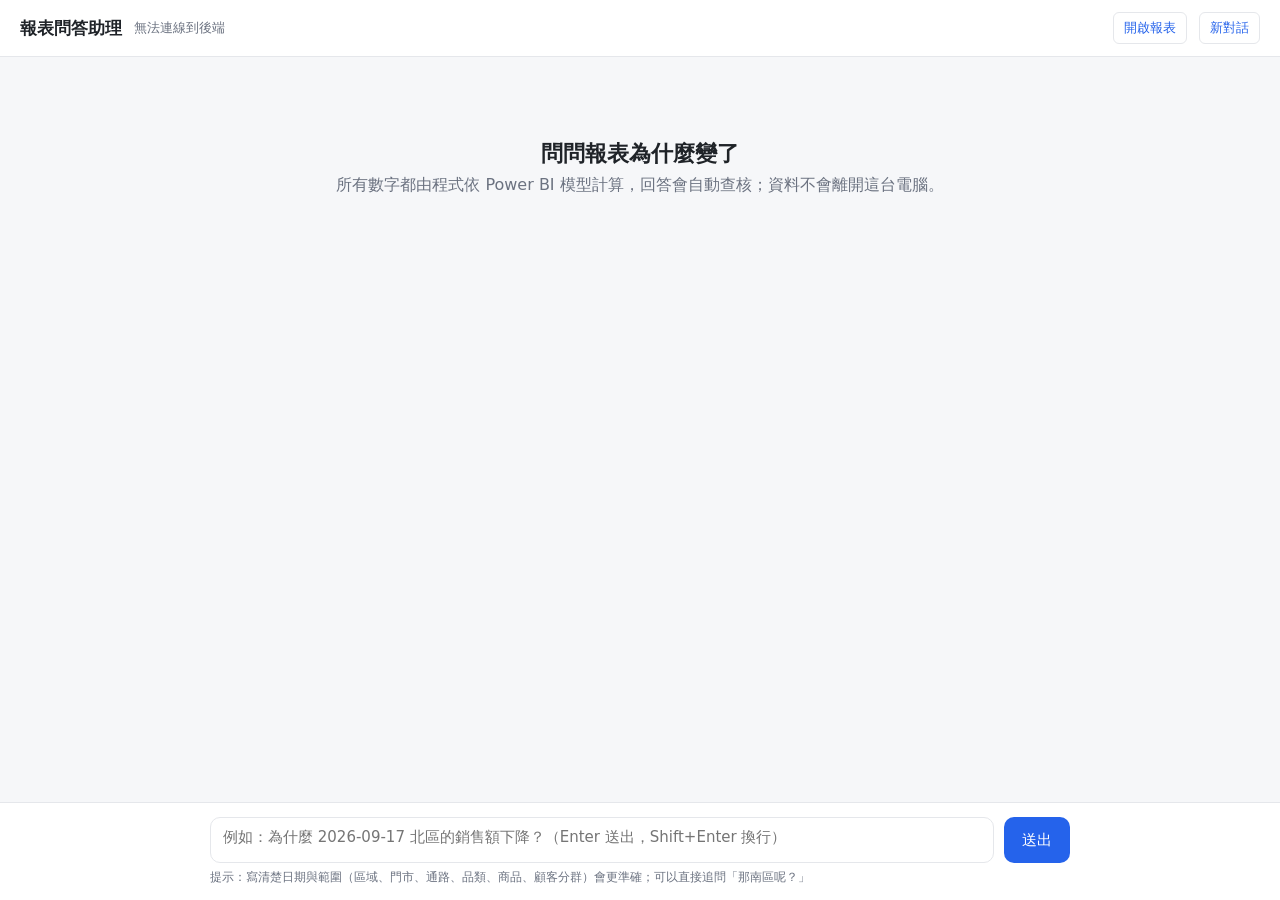
==== agent/static/index.html @ 94d982d3 "Add local web chat page for report Q&A - agent/web.py: FastAPI server streaming progress (tool calls" ====
<!doctype html>
<html lang="zh-Hant">
<head>
<meta charset="utf-8">
<meta name="viewport" content="width=device-width, initial-scale=1">
<title>報表問答助理</title>
<style>
  :root {
    --bg: #f6f7f9; --panel: #ffffff; --text: #1f2328; --muted: #6b7280; --line: #e5e7eb;
    --accent: #2563eb; --accent-soft: #eff4ff; --ok: #15803d; --ok-soft: #ecfdf3; --warn: #b45309; --warn-soft: #fff7ed;
  }
  * { box-sizing: border-box; }
  body { margin: 0; font-family: "Segoe UI", "Microsoft JhengHei", system-ui, sans-serif; background: var(--bg); color: var(--text);
         height: 100vh; display: flex; flex-direction: column; }
  header { background: var(--panel); border-bottom: 1px solid var(--line); padding: 12px 20px; display: flex; align-items: center; gap: 12px; }
  header h1 { font-size: 17px; margin: 0; }
  header .meta { color: var(--muted); font-size: 13px; }
  header .spacer { flex: 1; }
  header a, header button { font-size: 13px; color: var(--accent); background: none; border: 1px solid var(--line);
                            border-radius: 6px; padding: 6px 10px; cursor: pointer; text-decoration: none; }
  header a:hover, header button:hover { background: var(--accent-soft); }
  main { flex: 1; overflow-y: auto; padding: 24px 0; }
  .thread { max-width: 860px; margin: 0 auto; padding: 0 20px; display: flex; flex-direction: column; gap: 18px; }
  .welcome { text-align: center; color: var(--muted); margin-top: 40px; }
  .welcome h2 { color: var(--text); font-size: 22px; margin-bottom: 6px; }
  .examples { display: flex; flex-wrap: wrap; gap: 8px; justify-content: center; margin-top: 18px; }
  .examples button { background: var(--panel); border: 1px solid var(--line); border-radius: 999px; padding: 8px 14px;
                     font-size: 14px; cursor: pointer; color: var(--text); }
  .examples button:hover { border-color: var(--accent); color: var(--accent); }
  .msg { display: flex; flex-direction: column; gap: 6px; }
  .msg.user { align-items: flex-end; }
  .bubble { max-width: 100%; border-radius: 12px; padding: 12px 16px; line-height: 1.65; font-size: 15px; }
  .user .bubble { background: var(--accent); color: #fff; max-width: 80%; white-space: pre-wrap; }
  .bot .bubble { background: var(--panel); border: 1px solid var(--line); }
  .steps { font-size: 13px; color: var(--muted); display: flex; flex-direction: column; gap: 3px; }
  .steps .step::before { content: "› "; }
  .steps .step.active::after { content: " …"; animation: blink 1s infinite; }
  @keyframes blink { 50% { opacity: .2; } }
  .badge { display: inline-flex; align-items: center; gap: 6px; font-size: 12px; border-radius: 6px; padding: 3px 8px; }
  .badge.ok { background: var(--ok-soft); color: var(--ok); }
  .badge.warn { background: var(--warn-soft); color: var(--warn); }
  .footer { display: flex; align-items: center; gap: 10px; flex-wrap: wrap; font-size: 12px; color: var(--muted); }
  details { font-size: 13px; }
  details summary { cursor: pointer; color: var(--muted); }
  details pre { background: #f3f4f6; border-radius: 8px; padding: 10px; overflow-x: auto; max-height: 320px;
                font-size: 12px; white-space: pre-wrap; word-break: break-all; }
  .bubble p { margin: 0 0 8px; } .bubble p:last-child { margin-bottom: 0; }
  .bubble ul, .bubble ol { margin: 4px 0 8px; padding-left: 22px; }
  .bubble blockquote { margin: 8px 0; padding: 6px 12px; border-left: 3px solid var(--warn); background: var(--warn-soft); border-radius: 4px; }
  .bubble table { border-collapse: collapse; margin: 8px 0; font-size: 14px; }
  .bubble th, .bubble td { border: 1px solid var(--line); padding: 4px 8px; text-align: left; }
  .bubble code { background: #f3f4f6; border-radius: 4px; padding: 1px 5px; font-size: 13px; }
  .bubble h3, .bubble h4 { margin: 10px 0 6px; font-size: 15px; }
  .error { color: #b91c1c; }
  form { background: var(--panel); border-top: 1px solid var(--line); padding: 14px 20px; }
  .composer { max-width: 860px; margin: 0 auto; display: flex; gap: 10px; align-items: flex-end; }
  textarea { flex: 1; resize: none; border: 1px solid var(--line); border-radius: 10px; padding: 10px 12px; font: inherit;
             font-size: 15px; min-height: 46px; max-height: 160px; outline: none; }
  textarea:focus { border-color: var(--accent); }
  .send { background: var(--accent); color: #fff; border: none; border-radius: 10px; padding: 0 18px; height: 46px;
          font-size: 15px; cursor: pointer; }
  .send:disabled { opacity: .5; cursor: not-allowed; }
  .hint { max-width: 860px; margin: 6px auto 0; font-size: 12px; color: var(--muted); }
</style>
</head>
<body>
<header>
  <h1>報表問答助理</h1>
  <span class="meta" id="meta">連線中…</span>
  <span class="spacer"></span>
  <a href="http://localhost:8081/Reports/powerbi/RetailSales" target="_blank" rel="noopener">開啟報表</a>
  <button id="reset" type="button">新對話</button>
</header>

<main id="main">
  <div class="thread" id="thread">
    <div class="welcome" id="welcome">
      <h2>問問報表為什麼變了</h2>
      <div>所有數字都由程式依 Power BI 模型計算，回答會自動查核；資料不會離開這台電腦。</div>
      <div class="examples" id="examples"></div>
    </div>
  </div>
</main>

<form id="form">
  <div class="composer">
    <textarea id="input" rows="1" placeholder="例如：為什麼 2026-09-17 北區的銷售額下降？（Enter 送出，Shift+Enter 換行）"></textarea>
    <button class="send" id="send" type="submit">送出</button>
  </div>
  <div class="hint">提示：寫清楚日期與範圍（區域、門市、通路、品類、商品、顧客分群）會更準確；可以直接追問「那南區呢？」</div>
</form>

<script>
const TOOL_LABELS = {
  explain_change: "分析變化原因", metric_change: "查詢指標變化", metric_trend: "查詢趨勢",
  daily_report: "讀取每日報告", data_quality: "檢查資料品質", metric_lineage: "查詢指標來源",
  describe_model: "讀取模型結構", list_members: "查詢維度成員",
};
let session = crypto.randomUUID();
let busy = false;
const $ = (id) => document.getElementById(id);

function escapeHtml(s) {
  return s.replace(/&/g, "&amp;").replace(/</g, "&lt;").replace(/>/g, "&gt;");
}
function inline(s) {
  return escapeHtml(s)
    .replace(/\*\*(.+?)\*\*/g, "<strong>$1</strong>")
    .replace(/`([^`]+)`/g, "<code>$1</code>");
}
// small Markdown renderer: paragraphs, headings, lists, quotes, tables (enough for the agent's answers)
function markdown(text) {
  const lines = text.replace(/\r/g, "").split("\n");
  let html = "", list = null, para = [], i = 0;
  const flushPara = () => { if (para.length) { html += `<p>${para.map(inline).join("<br>")}</p>`; para = []; } };
  const closeList = () => { if (list) { html += `</${list}>`; list = null; } };
  while (i < lines.length) {
    const line = lines[i];
    if (/^\s*\|.*\|\s*$/.test(line) && i + 1 < lines.length && /^\s*\|[\s:|-]+\|\s*$/.test(lines[i + 1])) {
      flushPara(); closeList();
      const cells = (l) => l.trim().replace(/^\||\|$/g, "").split("|").map((c) => inline(c.trim()));
      html += "<table><tr>" + cells(line).map((c) => `<th>${c}</th>`).join("") + "</tr>";
      i += 2;
      while (i < lines.length && /^\s*\|.*\|\s*$/.test(lines[i])) {
        html += "<tr>" + cells(lines[i]).map((c) => `<td>${c}</td>`).join("") + "</tr>"; i++;
      }
      html += "</table>"; continue;
    }
    let m;
    if ((m = line.match(/^\s*#{1,4}\s+(.*)$/))) { flushPara(); closeList(); html += `<h4>${inline(m[1])}</h4>`; }
    else if ((m = line.match(/^\s*[-*•]\s+(.*)$/))) { flushPara(); if (list !== "ul") { closeList(); html += "<ul>"; list = "ul"; } html += `<li>${inline(m[1])}</li>`; }
    else if ((m = line.match(/^\s*\d+[.)]\s+(.*)$/))) { flushPara(); if (list !== "ol") { closeList(); html += "<ol>"; list = "ol"; } html += `<li>${inline(m[1])}</li>`; }
    else if ((m = line.match(/^\s*>\s?(.*)$/))) { flushPara(); closeList(); html += `<blockquote>${inline(m[1])}</blockquote>`; }
    else if (!line.trim()) { flushPara(); closeList(); }
    else { closeList(); para.push(line); }
    i++;
  }
  flushPara(); closeList();
  return html;
}

function addUser(text) {
  $("welcome")?.remove();
  const el = document.createElement("div");
  el.className = "msg user";
  el.innerHTML = `<div class="bubble">${escapeHtml(text)}</div>`;
  $("thread").appendChild(el);
}
function addBot() {
  const el = document.createElement("div");
  el.className = "msg bot";
  el.innerHTML = `<div class="steps"></div>`;
  $("thread").appendChild(el);
  return el;
}
function step(el, text) {
  const steps = el.querySelector(".steps");
  steps.querySelectorAll(".active").forEach((s) => s.classList.remove("active"));
  const s = document.createElement("div");
  s.className = "step active";
  s.textContent = text;
  steps.appendChild(s);
  scrollDown();
}
function describeTool(ev) {
  const a = ev.args || {};
  const parts = [a.metric, a.filters && (typeof a.filters === "string" ? a.filters : Object.values(a.filters).join(" × ")),
                 a.date, a.window, a.dimension].filter(Boolean);
  return `${TOOL_LABELS[ev.name] || ev.name}${parts.length ? "：" + parts.join("，") : ""}`;
}
function finish(el, ev) {
  el.querySelectorAll(".active").forEach((s) => s.classList.remove("active"));
  const badge = ev.grounded
    ? `<span class="badge ok">✓ 數字已查核，皆來自工具結果</span>`
    : `<span class="badge warn">⚠ 有無法查證的內容，請看回答末尾說明</span>`;
  const tools = ev.tools.map((t) => {
    let pretty = t.result;
    try { pretty = JSON.stringify(JSON.parse(t.result), null, 2); } catch (e) {}
    return `<details><summary>${escapeHtml(describeTool(t))}</summary><pre>${escapeHtml(pretty)}</pre></details>`;
  }).join("");
  const bubble = document.createElement("div");
  bubble.className = "bubble";
  bubble.innerHTML = markdown(ev.text);
  el.appendChild(bubble);
  const footer = document.createElement("div");
  footer.className = "footer";
  footer.innerHTML = `${badge}<span>${ev.tools.length} 次查詢 · ${ev.seconds} 秒${ev.retries ? ` · 重寫 ${ev.retries} 次` : ""}</span>`;
  el.appendChild(footer);
  if (tools) {
    const d = document.createElement("details");
    d.innerHTML = `<summary>查看證據（工具結果）</summary>${tools}`;
    el.appendChild(d);
  }
  scrollDown();
}
function scrollDown() { const m = $("main"); m.scrollTop = m.scrollHeight; }

async function ask(question) {
  if (busy || !question.trim()) return;
  busy = true; $("send").disabled = true;
  addUser(question);
  const el = addBot();
  try {
    const resp = await fetch("/api/chat", { method: "POST", headers: { "Content-Type": "application/json" },
                                            body: JSON.stringify({ session, question }) });
    const reader = resp.body.getReader();
    const decoder = new TextDecoder();
    let buffer = "";
    while (true) {
      const { value, done } = await reader.read();
      if (done) break;
      buffer += decoder.decode(value, { stream: true });
      let idx;
      while ((idx = buffer.indexOf("\n\n")) >= 0) {
        const chunk = buffer.slice(0, idx); buffer = buffer.slice(idx + 2);
        if (!chunk.startsWith("data: ")) continue;
        const ev = JSON.parse(chunk.slice(6));
        if (ev.type === "tool") step(el, describeTool(ev));
        else if (ev.type === "status" || ev.type === "retry") step(el, ev.text);
        else if (ev.type === "answer") finish(el, ev);
        else if (ev.type === "error") el.insertAdjacentHTML("beforeend", `<div class="bubble error">發生錯誤：${escapeHtml(ev.text)}</div>`);
      }
    }
  } catch (e) {
    el.insertAdjacentHTML("beforeend", `<div class="bubble error">連線失敗：${escapeHtml(String(e))}</div>`);
  } finally {
    busy = false; $("send").disabled = false; $("input").focus();
  }
}

$("form").addEventListener("submit", (e) => { e.preventDefault(); const q = $("input").value; $("input").value = ""; autosize(); ask(q); });
$("input").addEventListener("keydown", (e) => {
  if (e.key === "Enter" && !e.shiftKey && !e.isComposing) { e.preventDefault(); $("form").requestSubmit(); }
});
function autosize() { const t = $("input"); t.style.height = "auto"; t.style.height = Math.min(t.scrollHeight, 160) + "px"; }
$("input").addEventListener("input", autosize);
$("reset").addEventListener("click", async () => {
  await fetch("/api/reset", { method: "POST", headers: { "Content-Type": "application/json" }, body: JSON.stringify({ session }) });
  location.reload();
});

fetch("/api/info").then((r) => r.json()).then((info) => {
  $("meta").textContent = `資料最新到 ${info.latest} · 模型 ${info.model} · 本機執行`;
  for (const q of info.examples) {
    const b = document.createElement("button");
    b.type = "button"; b.textContent = q;
    b.onclick = () => ask(q);
    $("examples").appendChild(b);
  }
}).catch(() => { $("meta").textContent = "無法連線到後端"; });
</script>
</body>
</html>
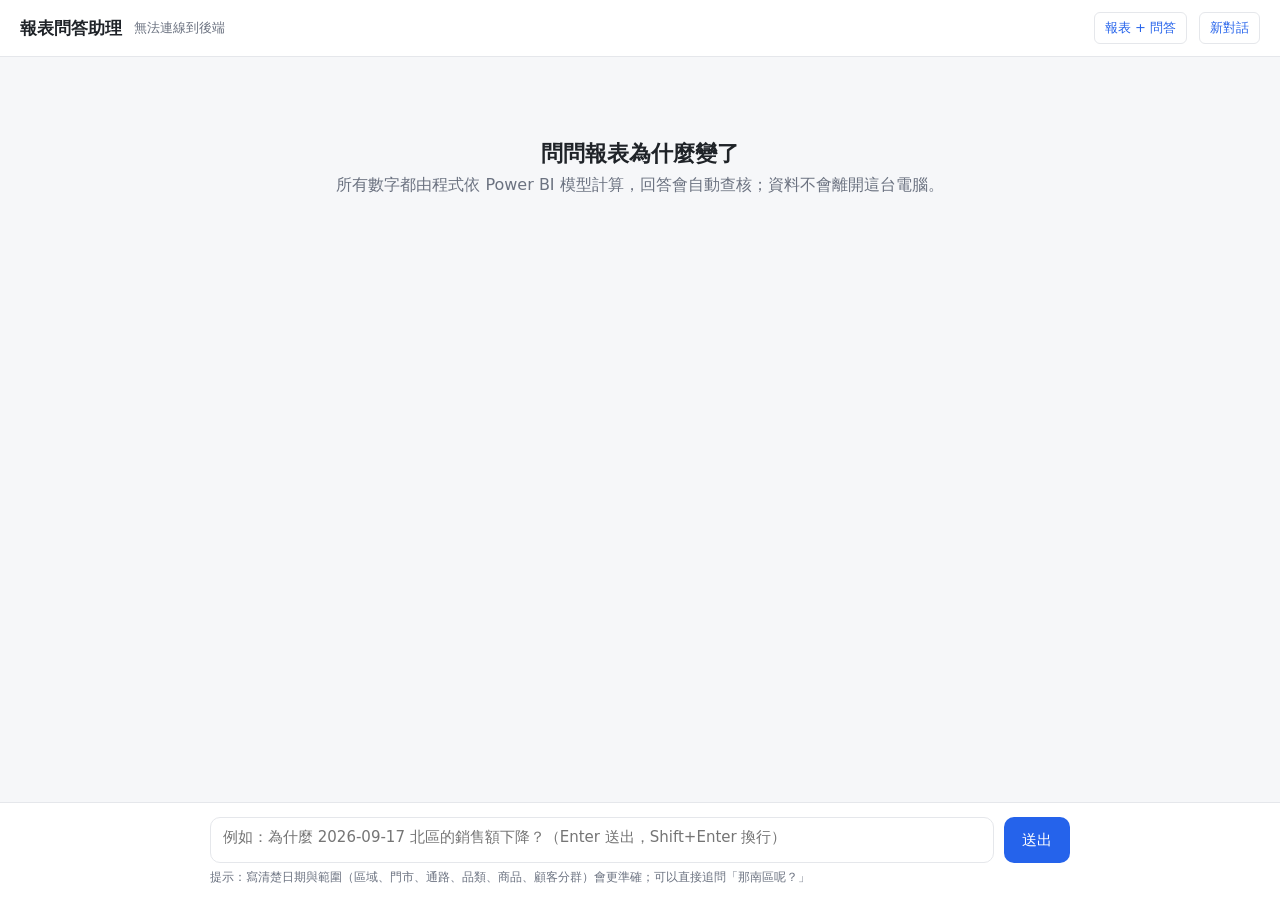
==== commit 8057ea72: "Put the chat panel next to the Report Server report; fix month questions and price reading - agent/s" ====
--- a/agent/static/index.html
+++ b/agent/static/index.html
@@ -61,6 +61,20 @@
           font-size: 15px; cursor: pointer; }
   .send:disabled { opacity: .5; cursor: not-allowed; }
   .hint { max-width: 860px; margin: 6px auto 0; font-size: 12px; color: var(--muted); }
+  /* compact mode when shown beside the report (/chat?embed=1) */
+  body.embed header { padding: 8px 12px; }
+  body.embed header h1 { font-size: 15px; }
+  body.embed header .meta, body.embed #openReport { display: none; }
+  body.embed main { padding: 12px 0; }
+  body.embed .thread { padding: 0 12px; gap: 14px; }
+  body.embed .welcome { margin-top: 12px; }
+  body.embed .welcome h2 { font-size: 17px; }
+  body.embed .examples { flex-direction: column; align-items: stretch; }
+  body.embed .examples button { text-align: left; border-radius: 10px; font-size: 13px; }
+  body.embed .bubble { font-size: 14px; padding: 10px 12px; }
+  body.embed .user .bubble { max-width: 92%; }
+  body.embed form { padding: 10px 12px; }
+  body.embed .hint { display: none; }
 </style>
 </head>
 <body>
@@ -68,7 +82,7 @@
   <h1>報表問答助理</h1>
   <span class="meta" id="meta">連線中…</span>
   <span class="spacer"></span>
-  <a href="http://localhost:8081/Reports/powerbi/RetailSales" target="_blank" rel="noopener">開啟報表</a>
+  <a id="openReport" href="/" target="_blank" rel="noopener">報表 + 問答</a>
   <button id="reset" type="button">新對話</button>
 </header>
 
@@ -96,6 +110,10 @@
   daily_report: "讀取每日報告", data_quality: "檢查資料品質", metric_lineage: "查詢指標來源",
   describe_model: "讀取模型結構", list_members: "查詢維度成員",
 };
+if (new URLSearchParams(location.search).has("embed")) {
+  document.body.classList.add("embed");
+  document.getElementById("input").placeholder = "輸入問題，Enter 送出";
+}
 let session = crypto.randomUUID();
 let busy = false;
 const $ = (id) => document.getElementById(id);
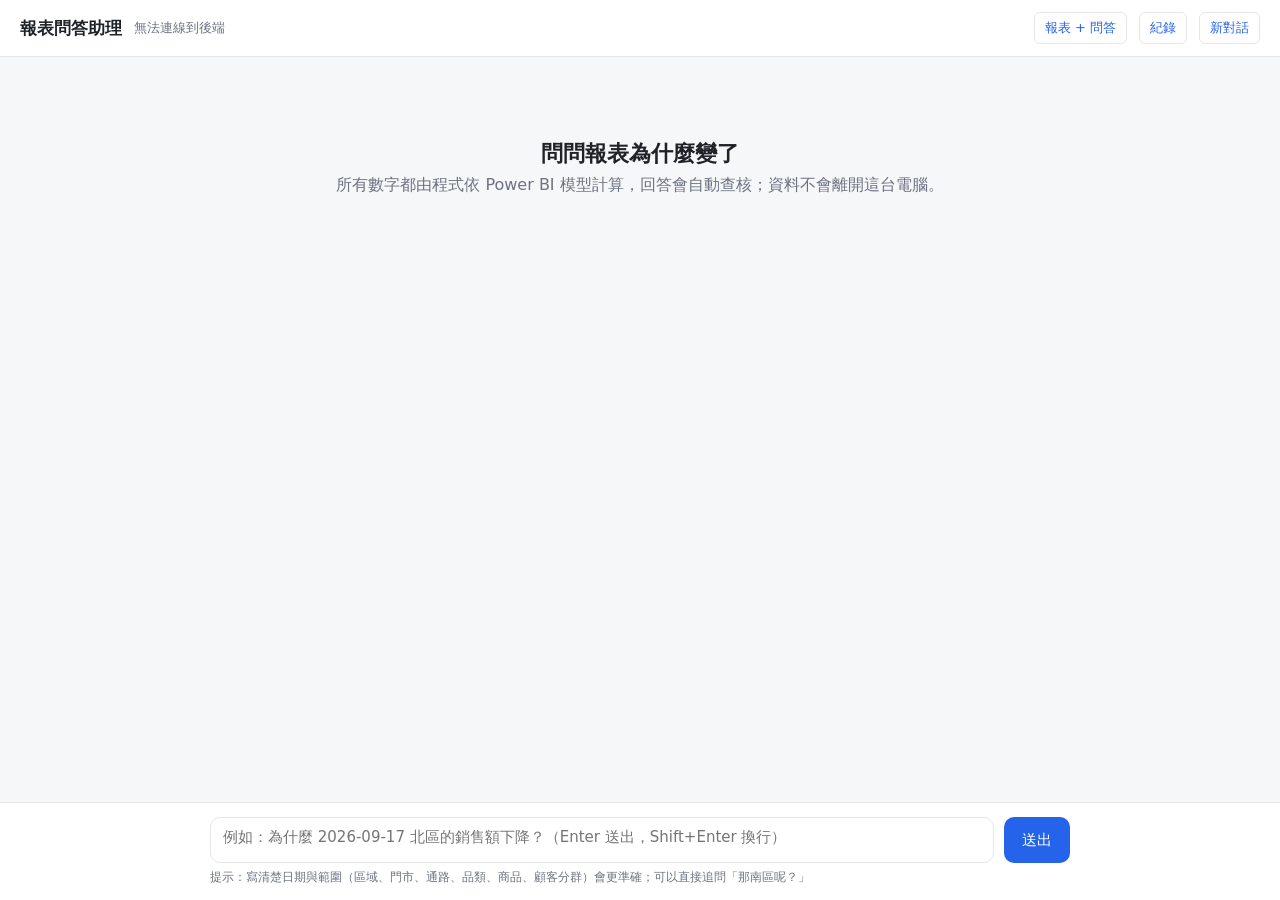
==== commit 0c97d4fd: "Keep chat history locally and reopen past conversations - agent/history.py: conversations and turns " ====
--- a/agent/static/index.html
+++ b/agent/static/index.html
@@ -75,6 +75,27 @@
   body.embed .user .bubble { max-width: 92%; }
   body.embed form { padding: 10px 12px; }
   body.embed .hint { display: none; }
+  .context { display: none; max-width: 860px; margin: 0 auto 8px; font-size: 12px; color: #1e40af; background: #eff4ff;
+             border: 1px solid #dbeafe; border-radius: 8px; padding: 5px 10px; }
+  .context.show { display: block; }
+  .focus { align-self: flex-start; font-size: 13px; color: var(--accent); background: var(--accent-soft); border: 1px solid #dbeafe;
+           border-radius: 8px; padding: 6px 12px; cursor: pointer; }
+  .focus:hover { background: #dbeafe; }
+  .drawer { display: none; position: fixed; top: 0; right: 0; bottom: 0; width: min(380px, 100%); background: var(--panel);
+            border-left: 1px solid var(--line); box-shadow: -8px 0 24px rgba(0,0,0,.08); z-index: 10; overflow-y: auto; }
+  .drawer.open { display: block; }
+  .drawer-head { display: flex; justify-content: space-between; align-items: center; padding: 14px 16px; border-bottom: 1px solid var(--line); }
+  .drawer-head button { font-size: 13px; color: var(--accent); background: none; border: 1px solid var(--line); border-radius: 6px; padding: 4px 10px; cursor: pointer; }
+  .drawer-note { font-size: 12px; color: var(--muted); padding: 8px 16px; }
+  .conv { display: flex; align-items: center; gap: 8px; padding: 10px 16px; border-bottom: 1px solid var(--line); cursor: pointer; }
+  .conv:hover { background: var(--accent-soft); }
+  .conv.current { background: var(--accent-soft); border-left: 3px solid var(--accent); }
+  .conv .t { flex: 1; min-width: 0; }
+  .conv .title { font-size: 14px; white-space: nowrap; overflow: hidden; text-overflow: ellipsis; }
+  .conv .meta { font-size: 12px; color: var(--muted); }
+  .conv .del { border: none; background: none; color: var(--muted); cursor: pointer; font-size: 16px; padding: 2px 6px; border-radius: 4px; }
+  .conv .del:hover { color: #b91c1c; background: #fee2e2; }
+  .empty { padding: 16px; color: var(--muted); font-size: 13px; }
 </style>
 </head>
 <body>
@@ -83,8 +104,14 @@
   <span class="meta" id="meta">連線中…</span>
   <span class="spacer"></span>
   <a id="openReport" href="/" target="_blank" rel="noopener">報表 + 問答</a>
+  <button id="historyBtn" type="button">紀錄</button>
   <button id="reset" type="button">新對話</button>
 </header>
+<div class="drawer" id="drawer">
+  <div class="drawer-head"><strong>對話紀錄</strong><button type="button" id="closeDrawer">關閉</button></div>
+  <div class="drawer-note">紀錄只存在這台電腦（data/chats.sqlite）。</div>
+  <div id="convList"></div>
+</div>
 
 <main id="main">
   <div class="thread" id="thread">
@@ -97,6 +124,7 @@
 </main>
 
 <form id="form">
+  <div class="context" id="context"></div>
   <div class="composer">
     <textarea id="input" rows="1" placeholder="例如：為什麼 2026-09-17 北區的銷售額下降？（Enter 送出，Shift+Enter 換行）"></textarea>
     <button class="send" id="send" type="submit">送出</button>
@@ -114,9 +142,77 @@
   document.body.classList.add("embed");
   document.getElementById("input").placeholder = "輸入問題，Enter 送出";
 }
-let session = crypto.randomUUID();
+const $ = (id) => document.getElementById(id);
 let busy = false;
-const $ = (id) => document.getElementById(id);
+let examples = [];
+const welcomeHTML = $("thread").innerHTML;
+// the current conversation survives reloads; older ones are listed under 紀錄
+function newSession() { const id = crypto.randomUUID(); localStorage.setItem("chatSession", id); return id; }
+let session = localStorage.getItem("chatSession") || newSession();
+
+function showWelcome() {
+  $("thread").innerHTML = welcomeHTML;
+  for (const q of examples) {
+    const b = document.createElement("button");
+    b.type = "button"; b.textContent = q;
+    b.onclick = () => ask(q);
+    $("examples").appendChild(b);
+  }
+}
+
+async function loadConversation(id) {
+  const turns = await (await fetch(`/api/conversations/${encodeURIComponent(id)}`)).json();
+  session = id; localStorage.setItem("chatSession", id);
+  if (!turns.length) { showWelcome(); return; }
+  $("thread").innerHTML = "";
+  for (const t of turns) {
+    addUser(t.question);
+    finish(addBot(), { text: t.answer, grounded: t.grounded, retries: t.retries, seconds: t.seconds,
+                       tools: t.tools, focus: t.focus, when: t.created_at });
+  }
+  scrollDown();
+}
+
+function timeText(ts) {
+  const d = new Date(ts * 1000);
+  return d.toLocaleString("zh-TW", { month: "numeric", day: "numeric", hour: "2-digit", minute: "2-digit" });
+}
+
+async function openDrawer() {
+  const list = await (await fetch("/api/conversations")).json();
+  const box = $("convList");
+  box.innerHTML = list.length ? "" : `<div class="empty">還沒有對話紀錄。</div>`;
+  for (const c of list) {
+    const row = document.createElement("div");
+    row.className = "conv" + (c.id === session ? " current" : "");
+    row.innerHTML = `<div class="t"><div class="title"></div><div class="meta">${timeText(c.updated_at)} · ${c.turns} 則問答</div></div>
+                     <button class="del" type="button" title="刪除">✕</button>`;
+    row.querySelector(".title").textContent = c.title;
+    row.onclick = async () => { $("drawer").classList.remove("open"); await loadConversation(c.id); };
+    row.querySelector(".del").onclick = async (e) => {
+      e.stopPropagation();
+      if (!confirm(`刪除「${c.title}」這段對話？`)) return;
+      await fetch(`/api/conversations/${encodeURIComponent(c.id)}`, { method: "DELETE" });
+      if (c.id === session) { session = newSession(); showWelcome(); }
+      openDrawer();
+    };
+    box.appendChild(row);
+  }
+  $("drawer").classList.add("open");
+}
+
+// linked to the report page (same origin): read its filter bar, show it, and send answers' scope back
+const host = (() => { try { return window.parent !== window && window.parent.getContext ? window.parent : null; } catch (e) { return null; } })();
+window.onContextChange = (ctx, text) => {
+  const el = $("context");
+  el.textContent = text ? `問題會以報表目前的篩選為準：${text}` : "";
+  el.classList.toggle("show", !!text);
+};
+function focusText(f) {
+  const bits = Object.values(f.filters || {});
+  if (f.date) bits.push(f.month ? f.date.slice(0, 7) : f.date);
+  return bits.join(" × ") || "整體";
+}
 
 function escapeHtml(s) {
   return s.replace(/&/g, "&amp;").replace(/</g, "&lt;").replace(/>/g, "&gt;");
@@ -202,8 +298,15 @@
   el.appendChild(bubble);
   const footer = document.createElement("div");
   footer.className = "footer";
-  footer.innerHTML = `${badge}<span>${ev.tools.length} 次查詢 · ${ev.seconds} 秒${ev.retries ? ` · 重寫 ${ev.retries} 次` : ""}</span>`;
+  footer.innerHTML = `${badge}<span>${ev.when ? timeText(ev.when) + " · " : ""}${ev.tools.length} 次查詢 · ${ev.seconds} 秒${ev.retries ? ` · 重寫 ${ev.retries} 次` : ""}</span>`;
   el.appendChild(footer);
+  if (host && ev.focus) {
+    const b = document.createElement("button");
+    b.type = "button"; b.className = "focus";
+    b.textContent = `在報表中查看：${focusText(ev.focus)}${ev.focus.page ? `（「${ev.focus.page}」頁）` : ""}`;
+    b.onclick = () => host.applyFocus(ev.focus);
+    el.appendChild(b);
+  }
   if (tools) {
     const d = document.createElement("details");
     d.innerHTML = `<summary>查看證據（工具結果）</summary>${tools}`;
@@ -219,8 +322,9 @@
   addUser(question);
   const el = addBot();
   try {
+    const context = host ? host.getContext() : null;
     const resp = await fetch("/api/chat", { method: "POST", headers: { "Content-Type": "application/json" },
-                                            body: JSON.stringify({ session, question }) });
+                                            body: JSON.stringify({ session, question, context }) });
     const reader = resp.body.getReader();
     const decoder = new TextDecoder();
     let buffer = "";
@@ -252,19 +356,18 @@
 });
 function autosize() { const t = $("input"); t.style.height = "auto"; t.style.height = Math.min(t.scrollHeight, 160) + "px"; }
 $("input").addEventListener("input", autosize);
-$("reset").addEventListener("click", async () => {
-  await fetch("/api/reset", { method: "POST", headers: { "Content-Type": "application/json" }, body: JSON.stringify({ session }) });
-  location.reload();
+$("reset").addEventListener("click", () => {
+  if (busy) return;
+  session = newSession();
+  showWelcome();
 });
-
-fetch("/api/info").then((r) => r.json()).then((info) => {
+$("historyBtn").addEventListener("click", openDrawer);
+$("closeDrawer").addEventListener("click", () => $("drawer").classList.remove("open"));
+
+fetch("/api/info").then((r) => r.json()).then(async (info) => {
   $("meta").textContent = `資料最新到 ${info.latest} · 模型 ${info.model} · 本機執行`;
-  for (const q of info.examples) {
-    const b = document.createElement("button");
-    b.type = "button"; b.textContent = q;
-    b.onclick = () => ask(q);
-    $("examples").appendChild(b);
-  }
+  examples = info.examples;
+  await loadConversation(session);
 }).catch(() => { $("meta").textContent = "無法連線到後端"; });
 </script>
 </body>
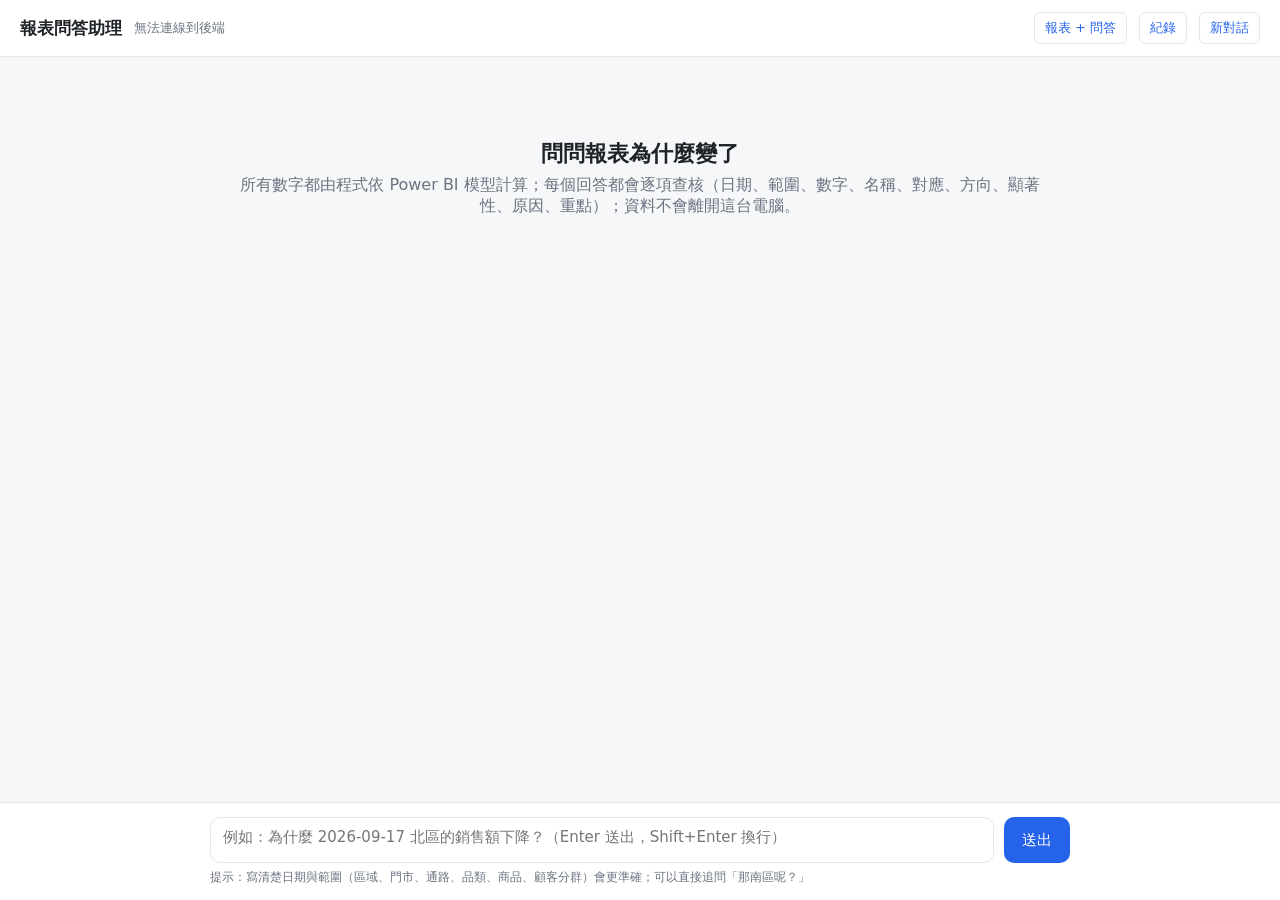
==== commit d916e6d2: "Analyse an Excel-based report and check every answer against the analysis results - datasets/superst" ====
--- a/agent/static/index.html
+++ b/agent/static/index.html
@@ -39,6 +39,8 @@
   .badge { display: inline-flex; align-items: center; gap: 6px; font-size: 12px; border-radius: 6px; padding: 3px 8px; }
   .badge.ok { background: var(--ok-soft); color: var(--ok); }
   .badge.warn { background: var(--warn-soft); color: var(--warn); }
+  details.checks { font-size: 12px; color: var(--muted, #666); margin-top: 4px; }
+  details.checks ul { margin: 4px 0 0 18px; padding: 0; }
   .footer { display: flex; align-items: center; gap: 10px; flex-wrap: wrap; font-size: 12px; color: var(--muted); }
   details { font-size: 13px; }
   details summary { cursor: pointer; color: var(--muted); }
@@ -117,7 +119,7 @@
   <div class="thread" id="thread">
     <div class="welcome" id="welcome">
       <h2>問問報表為什麼變了</h2>
-      <div>所有數字都由程式依 Power BI 模型計算，回答會自動查核；資料不會離開這台電腦。</div>
+      <div>所有數字都由程式依 Power BI 模型計算；每個回答都會逐項查核（日期、範圍、數字、名稱、對應、方向、顯著性、原因、重點）；資料不會離開這台電腦。</div>
       <div class="examples" id="examples"></div>
     </div>
   </div>
@@ -167,7 +169,7 @@
   $("thread").innerHTML = "";
   for (const t of turns) {
     addUser(t.question);
-    finish(addBot(), { text: t.answer, grounded: t.grounded, retries: t.retries, seconds: t.seconds,
+    finish(addBot(), { text: t.answer, grounded: t.grounded, retries: t.retries, seconds: t.seconds, check: t.check,
                        tools: t.tools, focus: t.focus, when: t.created_at });
   }
   scrollDown();
@@ -285,8 +287,13 @@
 function finish(el, ev) {
   el.querySelectorAll(".active").forEach((s) => s.classList.remove("active"));
   const badge = ev.grounded
-    ? `<span class="badge ok">✓ 數字已查核，皆來自工具結果</span>`
-    : `<span class="badge warn">⚠ 有無法查證的內容，請看回答末尾說明</span>`;
+    ? `<span class="badge ok">✓ 已通過自動查核</span>`
+    : `<span class="badge warn">⚠ 查核未通過，已改為說明原因</span>`;
+  // per-check result: what was compared against the tool results, and what failed
+  const checks = Object.entries(ev.check || {}).filter(([, v]) => v.checked || v.issues.length);
+  const checkHtml = checks.length ? `<details class="checks"><summary>查核明細（${checks.map(([k, v]) =>
+      `${k} ${v.checked}${v.issues.length ? " ✗" : " ✓"}`).join("・")}）</summary><ul>${checks.map(([k, v]) =>
+      `<li><b>${k}</b>：比對 ${v.checked} 處${v.issues.length ? "，問題：" + v.issues.map(escapeHtml).join("；") : "，全部一致"}</li>`).join("")}</ul></details>` : "";
   const tools = ev.tools.map((t) => {
     let pretty = t.result;
     try { pretty = JSON.stringify(JSON.parse(t.result), null, 2); } catch (e) {}
@@ -300,6 +307,7 @@
   footer.className = "footer";
   footer.innerHTML = `${badge}<span>${ev.when ? timeText(ev.when) + " · " : ""}${ev.tools.length} 次查詢 · ${ev.seconds} 秒${ev.retries ? ` · 重寫 ${ev.retries} 次` : ""}</span>`;
   el.appendChild(footer);
+  if (checkHtml) el.insertAdjacentHTML("beforeend", checkHtml);
   if (host && ev.focus) {
     const b = document.createElement("button");
     b.type = "button"; b.className = "focus";
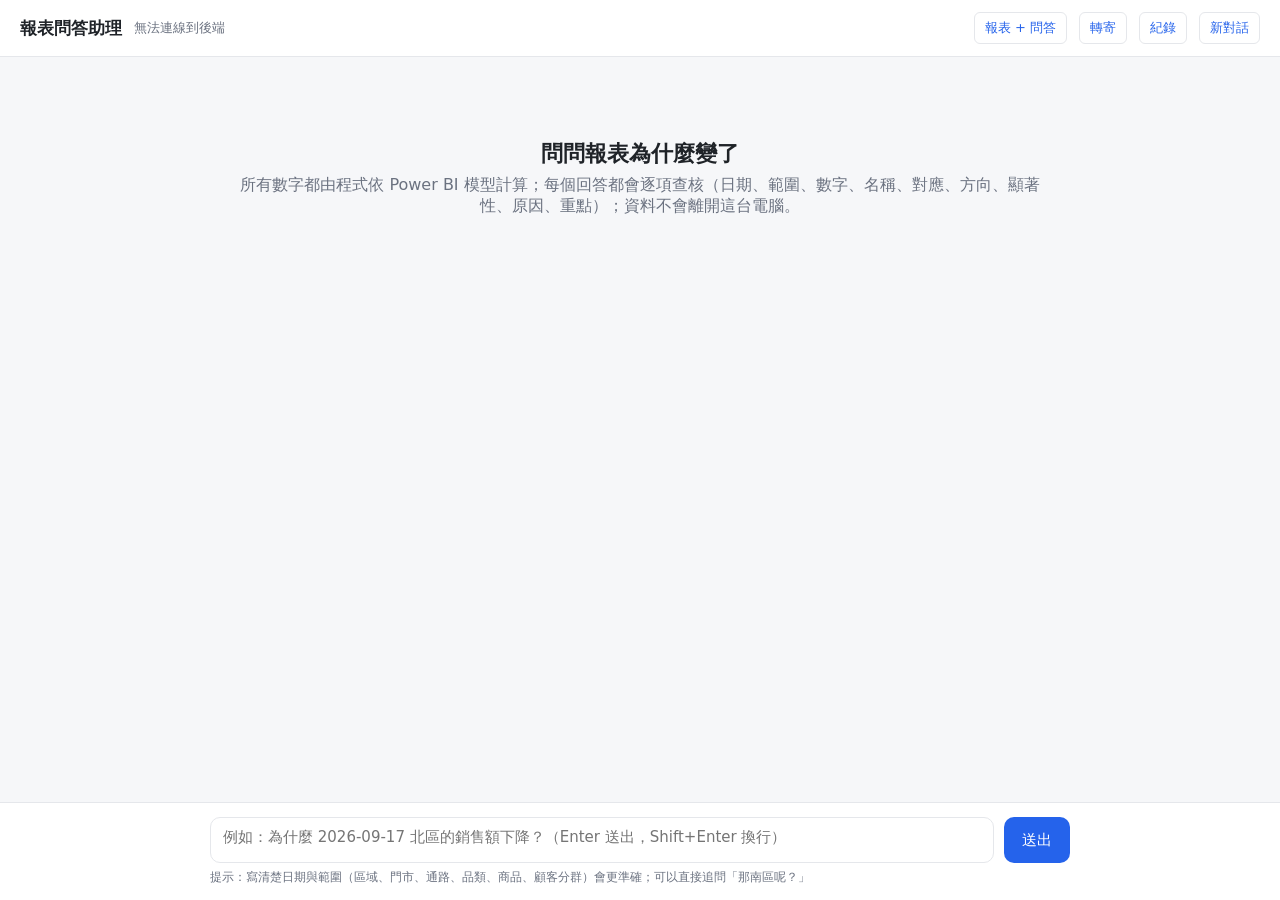
==== commit c9a61896: "Forward a conversation: the same report view and a copy of the chat to continue The chat panel's 轉寄 " ====
--- a/agent/static/index.html
+++ b/agent/static/index.html
@@ -98,6 +98,15 @@
   .conv .del { border: none; background: none; color: var(--muted); cursor: pointer; font-size: 16px; padding: 2px 6px; border-radius: 4px; }
   .conv .del:hover { color: #b91c1c; background: #fee2e2; }
   .empty { padding: 16px; color: var(--muted); font-size: 13px; }
+  .shared-banner { margin: 8px 0 4px; padding: 10px 12px; border-radius: 8px; background: #eef4ff; color: #1e3a8a; font-size: 13px; line-height: 1.6; }
+  .shared-banner.stale { background: #fff7e6; color: #8a5300; }
+  .share-box { position: fixed; inset: 0; background: rgba(0,0,0,.25); display: none; align-items: center; justify-content: center; z-index: 20; }
+  .share-box.open { display: flex; }
+  .share-card { background: #fff; border-radius: 10px; padding: 18px; width: min(460px, 92vw); box-shadow: 0 10px 30px rgba(0,0,0,.2); font-size: 14px; }
+  .share-card h3 { margin: 0 0 8px; font-size: 16px; }
+  .share-card input { width: 100%; box-sizing: border-box; padding: 6px 8px; margin: 6px 0 10px; border: 1px solid #ccd; border-radius: 6px; }
+  .share-card .row { display: flex; gap: 8px; justify-content: flex-end; flex-wrap: wrap; }
+  .share-card .note { color: var(--muted); font-size: 12px; margin-top: 8px; }
 </style>
 </head>
 <body>
@@ -106,6 +115,7 @@
   <span class="meta" id="meta">連線中…</span>
   <span class="spacer"></span>
   <a id="openReport" href="/" target="_blank" rel="noopener">報表 + 問答</a>
+  <button id="shareBtn" type="button" title="把報表畫面和這段對話寄給同事，對方可以接著問">轉寄</button>
   <button id="historyBtn" type="button">紀錄</button>
   <button id="reset" type="button">新對話</button>
 </header>
@@ -113,6 +123,21 @@
   <div class="drawer-head"><strong>對話紀錄</strong><button type="button" id="closeDrawer">關閉</button></div>
   <div class="drawer-note">紀錄只存在這台電腦（data/chats.sqlite）。</div>
   <div id="convList"></div>
+</div>
+
+<div class="share-box" id="shareBox">
+  <div class="share-card">
+    <h3>轉寄這段對話</h3>
+    <div>對方點連結會看到同一個報表畫面和這段對話，並且可以接著問（對方拿到的是副本，不會改到你的對話）。</div>
+    <label>你的名字（會寫在信裡）<input id="senderName" placeholder="例如：王小明"></label>
+    <input id="shareUrl" readonly placeholder="按「產生連結」">
+    <div class="row">
+      <button type="button" id="shareCancel">關閉</button>
+      <button type="button" id="shareCopy">複製連結</button>
+      <button type="button" id="shareMail">用 Outlook 寄出</button>
+    </div>
+    <div class="note" id="shareNote"></div>
+  </div>
 </div>
 
 <main id="main">
@@ -139,6 +164,7 @@
   explain_change: "分析變化原因", metric_change: "查詢指標變化", metric_trend: "查詢趨勢",
   daily_report: "讀取每日報告", data_quality: "檢查資料品質", metric_lineage: "查詢指標來源",
   describe_model: "讀取模型結構", list_members: "查詢維度成員",
+  explain_visual: "找出並解釋畫面上的圖", report_emphasis: "讀取報表作者的設定", cross_report: "查詢其他報表",
 };
 if (new URLSearchParams(location.search).has("embed")) {
   document.body.classList.add("embed");
@@ -150,7 +176,10 @@
 const welcomeHTML = $("thread").innerHTML;
 // the current conversation survives reloads; older ones are listed under 紀錄
 function newSession() { const id = crypto.randomUUID(); localStorage.setItem("chatSession", id); return id; }
-let session = localStorage.getItem("chatSession") || newSession();
+// a forwarded link opens its own copy of the conversation (?session=…)
+const linked = new URLSearchParams(location.search).get("session");
+if (linked) localStorage.setItem("chatSession", linked);
+let session = linked || localStorage.getItem("chatSession") || newSession();
 
 function showWelcome() {
   $("thread").innerHTML = welcomeHTML;
@@ -167,6 +196,15 @@
   session = id; localStorage.setItem("chatSession", id);
   if (!turns.length) { showWelcome(); return; }
   $("thread").innerHTML = "";
+  const meta = await (await fetch(`/api/conversations/${encodeURIComponent(id)}/meta`)).json();
+  if (meta.shared) {
+    const b = document.createElement("div");
+    const stale = meta.latest && meta.data_date && meta.latest > meta.data_date;
+    b.className = "shared-banner" + (stale ? " stale" : "");
+    b.textContent = `這是${meta.sender ? `「${meta.sender}」` : "同事"}在 ${timeText(meta.shared_at)} 轉寄的對話（當時資料截至 ${meta.data_date}），可以直接接著問。`
+      + (stale ? `資料已更新到 ${meta.latest}：下面的數字是當時的，再問一次會用最新資料。` : "");
+    $("thread").appendChild(b);
+  }
   for (const t of turns) {
     addUser(t.question);
     finish(addBot(), { text: t.answer, grounded: t.grounded, retries: t.retries, seconds: t.seconds, check: t.check,
@@ -370,6 +408,39 @@
   showWelcome();
 });
 $("historyBtn").addEventListener("click", openDrawer);
+
+// ---------- forward: a link to the same report view + a copy of this conversation, in a mail draft ----------
+let draft = null;
+$("senderName").value = localStorage.getItem("senderName") || "";
+$("shareBtn").addEventListener("click", async () => {
+  $("shareBox").classList.add("open");
+  $("shareNote").textContent = ""; $("shareUrl").value = ""; draft = null;
+  await makeLink();
+});
+async function makeLink() {
+  const name = $("senderName").value.trim();
+  localStorage.setItem("senderName", name);
+  const context = window.parent?.getContext ? window.parent.getContext() : null;
+  const resp = await fetch(`/api/conversations/${encodeURIComponent(session)}/share`, {
+    method: "POST", headers: { "Content-Type": "application/json" }, body: JSON.stringify({ context, sender: name }) });
+  const data = await resp.json();
+  if (!resp.ok) { $("shareNote").textContent = data.error || "產生連結失敗"; return null; }
+  draft = data; $("shareUrl").value = data.url;
+  $("shareNote").textContent = "連結 30 天內有效。對方要能連到這台伺服器，也要有報表的檢視權限。";
+  return data;
+}
+$("senderName").addEventListener("change", makeLink);
+$("shareCancel").addEventListener("click", () => $("shareBox").classList.remove("open"));
+$("shareCopy").addEventListener("click", async () => {
+  if (!draft) return;
+  await navigator.clipboard.writeText(draft.url);
+  $("shareNote").textContent = "已複製連結。";
+});
+$("shareMail").addEventListener("click", () => {
+  if (!draft) return;
+  const href = `mailto:?subject=${encodeURIComponent(draft.subject)}&body=${encodeURIComponent(draft.body)}`;
+  window.open(href, "_top");
+});
 $("closeDrawer").addEventListener("click", () => $("drawer").classList.remove("open"));
 
 fetch("/api/info").then((r) => r.json()).then(async (info) => {
